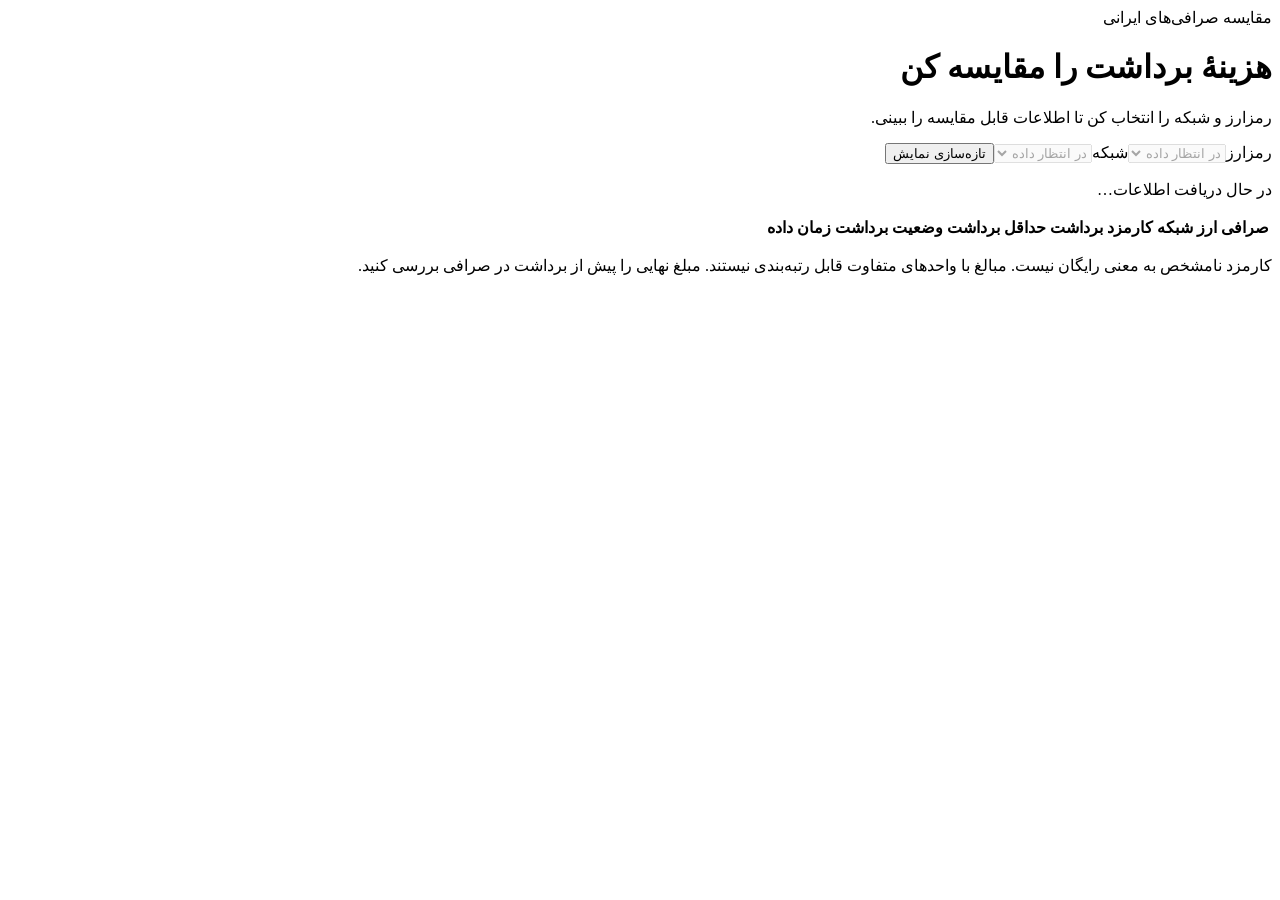
==== web/index.html @ 46b1c27f "Build Persian withdrawal fee comparison web app" ====
<!doctype html>
<html lang="fa" dir="rtl"><head><meta charset="utf-8"><meta name="viewport" content="width=device-width,initial-scale=1"><title>مقایسه کارمزد برداشت</title><link rel="stylesheet" href="/style.css"><script src="/app.js" defer></script></head>
<body><main><span class="badge">مقایسه صرافی‌های ایرانی</span><h1>هزینهٔ برداشت را مقایسه کن</h1><p>رمزارز و شبکه را انتخاب کن تا اطلاعات قابل مقایسه را ببینی.</p><section id="coverage" class="coverage" aria-label="وضعیت منابع"></section><section class="filters"><label>رمزارز<select id="asset" disabled><option>در انتظار داده</option></select></label><label>شبکه<select id="network" disabled><option>در انتظار داده</option></select></label><button id="refresh">تازه‌سازی نمایش</button></section><p id="status" role="status">در حال دریافت اطلاعات…</p><div class="table-wrap"><table><thead><tr><th>صرافی</th><th>ارز</th><th>شبکه</th><th>کارمزد برداشت</th><th>حداقل برداشت</th><th>وضعیت برداشت</th><th>زمان داده</th></tr></thead><tbody id="rows"></tbody></table></div><p class="note">کارمزد نامشخص به معنی رایگان نیست. مبالغ با واحدهای متفاوت قابل رتبه‌بندی نیستند. مبلغ نهایی را پیش از برداشت در صرافی بررسی کنید.</p></main></body></html>
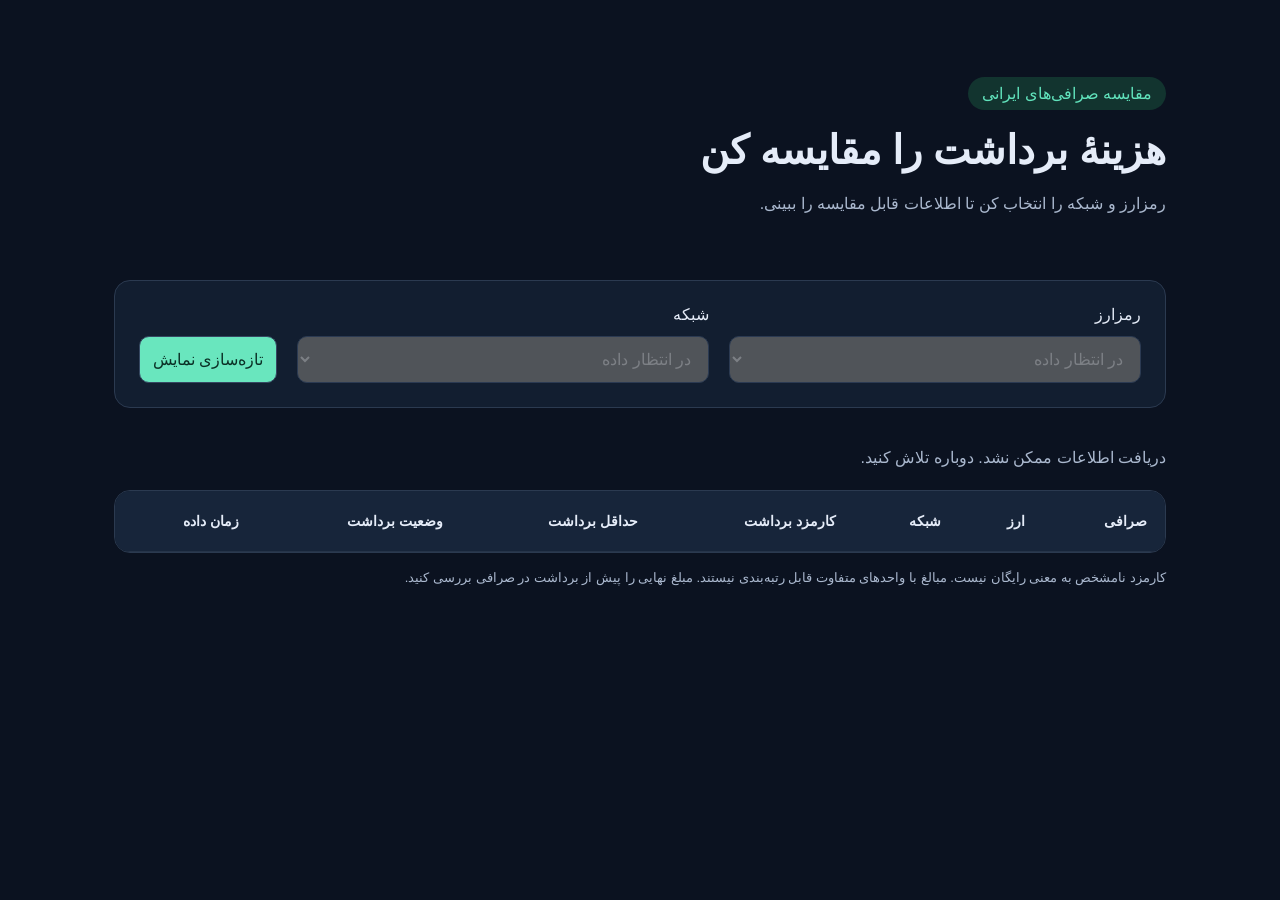
==== commit 88ac1fd5: "Publish static fee site with scheduled GitHub Pages workflow" ====
--- a/web/index.html
+++ b/web/index.html
@@ -1,3 +1,3 @@
 <!doctype html>
-<html lang="fa" dir="rtl"><head><meta charset="utf-8"><meta name="viewport" content="width=device-width,initial-scale=1"><title>مقایسه کارمزد برداشت</title><link rel="stylesheet" href="/style.css"><script src="/app.js" defer></script></head>
+<html lang="fa" dir="rtl"><head><meta charset="utf-8"><meta name="viewport" content="width=device-width,initial-scale=1"><title>مقایسه کارمزد برداشت</title><link rel="stylesheet" href="./style.css"><script src="./app.js" defer></script></head>
 <body><main><span class="badge">مقایسه صرافی‌های ایرانی</span><h1>هزینهٔ برداشت را مقایسه کن</h1><p>رمزارز و شبکه را انتخاب کن تا اطلاعات قابل مقایسه را ببینی.</p><section id="coverage" class="coverage" aria-label="وضعیت منابع"></section><section class="filters"><label>رمزارز<select id="asset" disabled><option>در انتظار داده</option></select></label><label>شبکه<select id="network" disabled><option>در انتظار داده</option></select></label><button id="refresh">تازه‌سازی نمایش</button></section><p id="status" role="status">در حال دریافت اطلاعات…</p><div class="table-wrap"><table><thead><tr><th>صرافی</th><th>ارز</th><th>شبکه</th><th>کارمزد برداشت</th><th>حداقل برداشت</th><th>وضعیت برداشت</th><th>زمان داده</th></tr></thead><tbody id="rows"></tbody></table></div><p class="note">کارمزد نامشخص به معنی رایگان نیست. مبالغ با واحدهای متفاوت قابل رتبه‌بندی نیستند. مبلغ نهایی را پیش از برداشت در صرافی بررسی کنید.</p></main></body></html>
--- a/web/style.css
+++ b/web/style.css
@@ -0,0 +1,3 @@
+:root{font-family:Tahoma,Arial,sans-serif;color:#e5ecf8;background:#0b1220;color-scheme:dark}*{box-sizing:border-box}body{margin:0}main{max-width:1100px;margin:60px auto;padding:24px}h1{font-size:clamp(26px,5vw,40px);margin:24px 0 16px}p{color:#aab8ce;line-height:1.9}.badge{color:#61e3bc;background:#12342f;padding:8px 14px;border-radius:20px}.filters{display:flex;gap:20px;align-items:end;margin:35px 0;padding:24px;border:1px solid #2b3a50;border-radius:16px;background:#121e30}label{display:grid;gap:12px;flex:1}select,button{padding:13px;border:1px solid #364761;border-radius:10px;font:inherit}button{background:#69e6be;color:#0b3026;cursor:pointer}.table-wrap{overflow:auto;border:1px solid #2b3a50;border-radius:16px}table{border-collapse:collapse;width:100%;min-width:720px;text-align:right}td,th{padding:22px 18px;border-bottom:1px solid #263449}th{background:#17253a;font-size:14px}td{font-size:14px}a{color:#69e6be}.note{font-size:13px}@media(max-width:600px){main{margin:20px auto;padding:16px}.filters{flex-wrap:wrap;padding:16px}label{min-width:120px}button{width:100%}}
+
+.coverage{display:flex;gap:10px;flex-wrap:wrap;margin-top:26px}.source-card{padding:12px 16px;border:1px solid #2b3a50;background:#121e30;border-radius:12px;font-size:13px;color:#b7c8df}
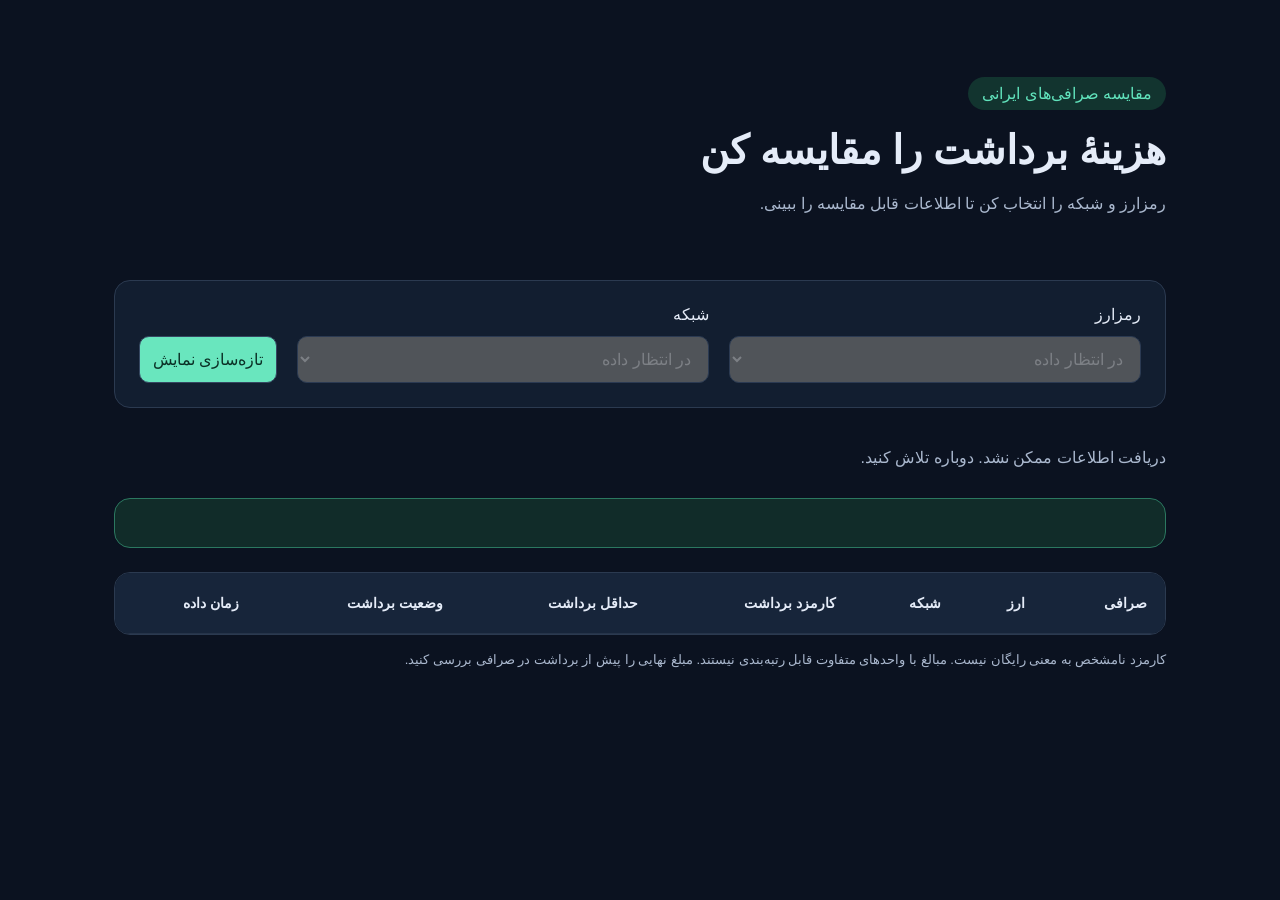
==== commit 71c36cf2: "Compare exchange withdrawal fees with sampled on-chain transfer costs" ====
--- a/web/index.html
+++ b/web/index.html
@@ -1,3 +1,3 @@
 <!doctype html>
 <html lang="fa" dir="rtl"><head><meta charset="utf-8"><meta name="viewport" content="width=device-width,initial-scale=1"><title>مقایسه کارمزد برداشت</title><link rel="stylesheet" href="./style.css"><script src="./app.js" defer></script></head>
-<body><main><span class="badge">مقایسه صرافی‌های ایرانی</span><h1>هزینهٔ برداشت را مقایسه کن</h1><p>رمزارز و شبکه را انتخاب کن تا اطلاعات قابل مقایسه را ببینی.</p><section id="coverage" class="coverage" aria-label="وضعیت منابع"></section><section class="filters"><label>رمزارز<select id="asset" disabled><option>در انتظار داده</option></select></label><label>شبکه<select id="network" disabled><option>در انتظار داده</option></select></label><button id="refresh">تازه‌سازی نمایش</button></section><p id="status" role="status">در حال دریافت اطلاعات…</p><div class="table-wrap"><table><thead><tr><th>صرافی</th><th>ارز</th><th>شبکه</th><th>کارمزد برداشت</th><th>حداقل برداشت</th><th>وضعیت برداشت</th><th>زمان داده</th></tr></thead><tbody id="rows"></tbody></table></div><p class="note">کارمزد نامشخص به معنی رایگان نیست. مبالغ با واحدهای متفاوت قابل رتبه‌بندی نیستند. مبلغ نهایی را پیش از برداشت در صرافی بررسی کنید.</p></main></body></html>
+<body><main><span class="badge">مقایسه صرافی‌های ایرانی</span><h1>هزینهٔ برداشت را مقایسه کن</h1><p>رمزارز و شبکه را انتخاب کن تا اطلاعات قابل مقایسه را ببینی.</p><section id="coverage" class="coverage" aria-label="وضعیت منابع"></section><section class="filters"><label>رمزارز<select id="asset" disabled><option>در انتظار داده</option></select></label><label>شبکه<select id="network" disabled><option>در انتظار داده</option></select></label><button id="refresh">تازه‌سازی نمایش</button></section><p id="status" role="status">در حال دریافت اطلاعات…</p><section id="chain-fee" class="chain-panel" aria-live="polite"></section><div class="table-wrap"><table><thead><tr><th>صرافی</th><th>ارز</th><th>شبکه</th><th>کارمزد برداشت</th><th>حداقل برداشت</th><th>وضعیت برداشت</th><th>زمان داده</th></tr></thead><tbody id="rows"></tbody></table></div><p class="note">کارمزد نامشخص به معنی رایگان نیست. مبالغ با واحدهای متفاوت قابل رتبه‌بندی نیستند. مبلغ نهایی را پیش از برداشت در صرافی بررسی کنید.</p></main></body></html>
--- a/web/style.css
+++ b/web/style.css
@@ -1,3 +1,5 @@
 :root{font-family:Tahoma,Arial,sans-serif;color:#e5ecf8;background:#0b1220;color-scheme:dark}*{box-sizing:border-box}body{margin:0}main{max-width:1100px;margin:60px auto;padding:24px}h1{font-size:clamp(26px,5vw,40px);margin:24px 0 16px}p{color:#aab8ce;line-height:1.9}.badge{color:#61e3bc;background:#12342f;padding:8px 14px;border-radius:20px}.filters{display:flex;gap:20px;align-items:end;margin:35px 0;padding:24px;border:1px solid #2b3a50;border-radius:16px;background:#121e30}label{display:grid;gap:12px;flex:1}select,button{padding:13px;border:1px solid #364761;border-radius:10px;font:inherit}button{background:#69e6be;color:#0b3026;cursor:pointer}.table-wrap{overflow:auto;border:1px solid #2b3a50;border-radius:16px}table{border-collapse:collapse;width:100%;min-width:720px;text-align:right}td,th{padding:22px 18px;border-bottom:1px solid #263449}th{background:#17253a;font-size:14px}td{font-size:14px}a{color:#69e6be}.note{font-size:13px}@media(max-width:600px){main{margin:20px auto;padding:16px}.filters{flex-wrap:wrap;padding:16px}label{min-width:120px}button{width:100%}}
 
 .coverage{display:flex;gap:10px;flex-wrap:wrap;margin-top:26px}.source-card{padding:12px 16px;border:1px solid #2b3a50;background:#121e30;border-radius:12px;font-size:13px;color:#b7c8df}
+
+.chain-panel{margin:24px 0;padding:24px;border:1px solid #2b7860;background:#112c29;border-radius:16px}.chain-panel h2{font-size:20px;margin:0 0 16px}.chain-average{display:block;direction:ltr;text-align:right;font-size:26px;overflow-wrap:anywhere;color:#81f0cb}.chain-panel li{padding:6px;direction:ltr;text-align:right}.chain-panel summary{cursor:pointer}
